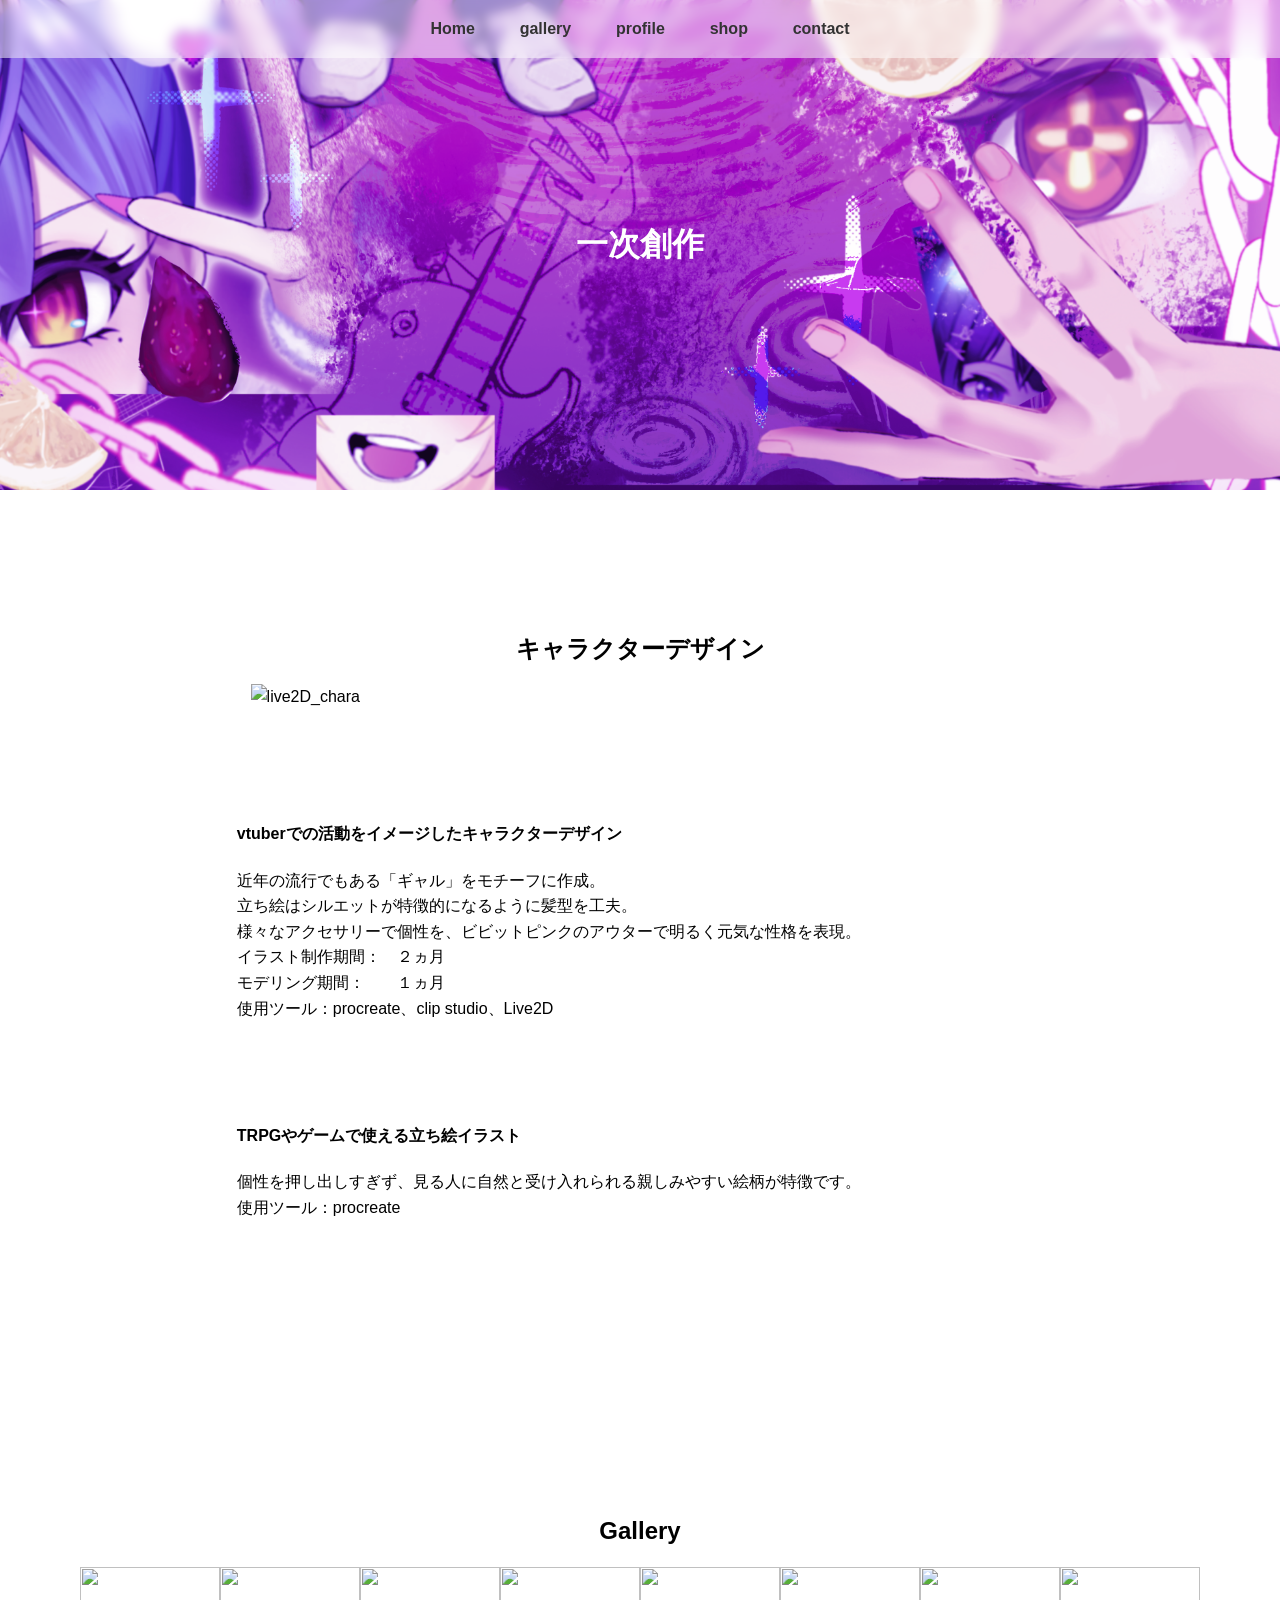
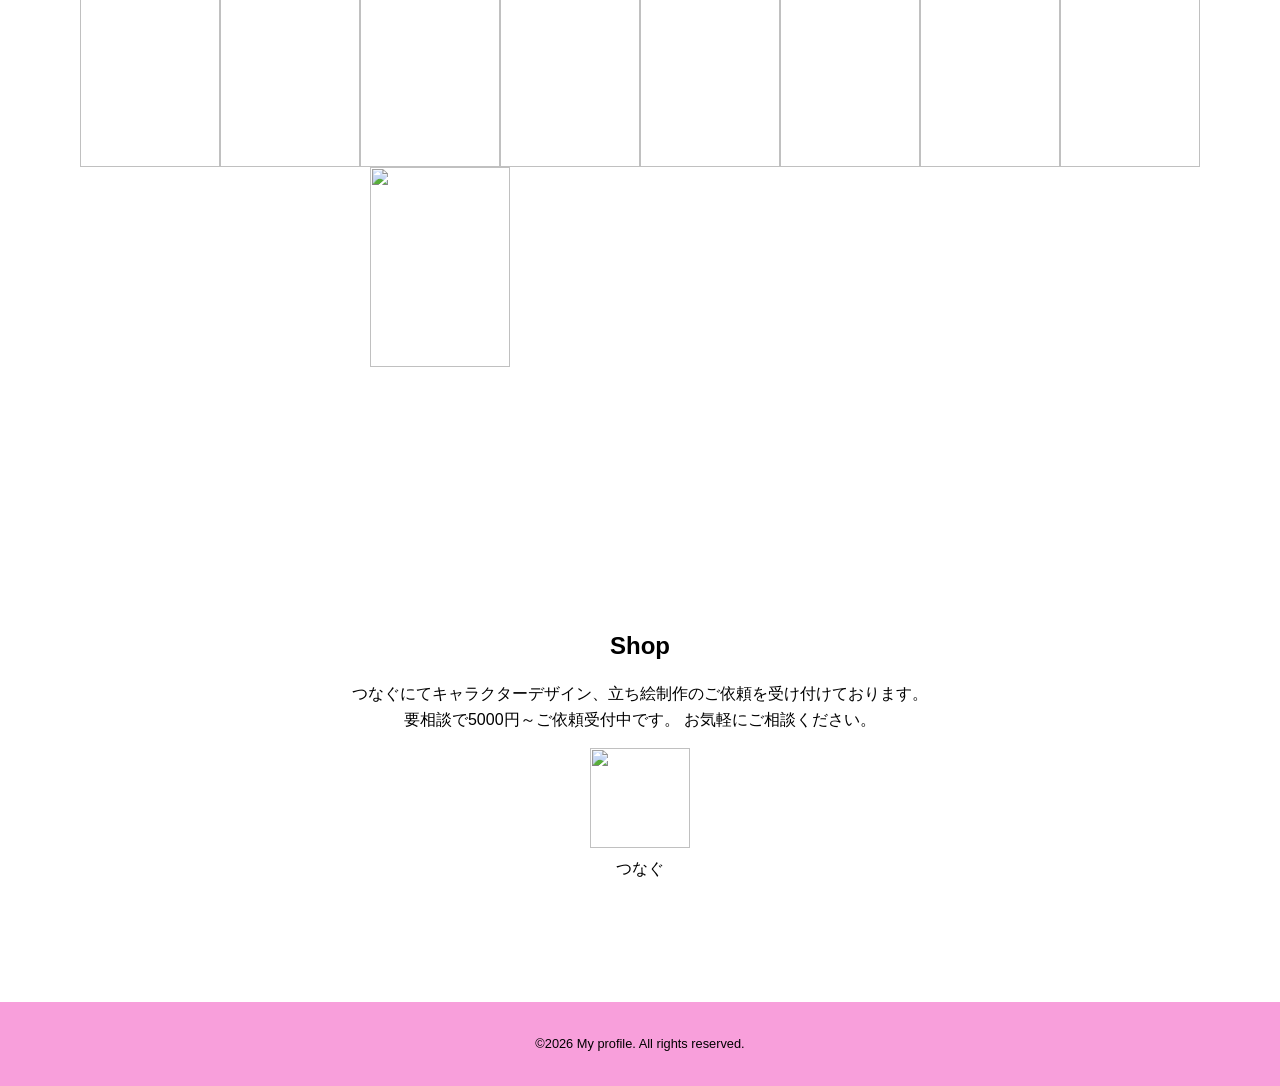
==== gallery.html @ ffe38821 "Add files via upload" ====
<!DOCTYPE html>
<html lang="en">
<head>
    <meta charset="UTF-8">
    <meta name="viewport" content="width=device-width, initial-scale=1.0">
    <title>creativity</title>
    <link rel="stylesheet" href="style-gallery.css">
</head>
<body class="gallery">
    <header id="header">
        <h1>一次創作</h1>
    </header>
        <nav class="page-nav">
            <ul>
                <li><a href="/index.html#header">Home</a></li>
                <li><a href="/index.html#gallery">gallery</a></li>
                <li><a href="/index.html#profile">profile </a></li>
                <li><a href="/index.html#ec">shop </a></li>
                <li><a href="/index.html#contact">contact</a></li>
                
            </ul>
        </nav>
    <main>
        <section id="char">
            <h2>キャラクターデザイン</h2>
                <div class="float-clear">
                    <div class="float-box">
                        <img src="https://github.com/rina123-star/gallery/blob/main/live2D_character.png?raw=true"  alt="live2D_chara">
                        <video src="https://github.com/rina123-star/gallery/raw/refs/heads/main/live2D.mov" loop autoplay muted></video>
                    </div>
                    <h4>vtuberでの活動をイメージしたキャラクターデザイン</h4>
                    <p>
                        近年の流行でもある「ギャル」をモチーフに作成。<br>
                        立ち絵はシルエットが特徴的になるように髪型を工夫。<br>
                        様々なアクセサリーで個性を、ビビットピンクのアウターで明るく元気な性格を表現。<br>
                        
                        イラスト制作期間：　２ヵ月<br>
                        モデリング期間：　　１ヵ月<br>

                        使用ツール：procreate、clip studio、Live2D
                    </p>
                </div>
                <div class="float-clear">
                    <div class="float-box">
                        <img src="https://github.com/rina123-star/gallery/blob/main/kiyoshi_sample.jpg?raw=true" alt="">
                    </div>
                    <h4>TRPGやゲームで使える立ち絵イラスト</h4>
                    <p>
                        個性を押し出しすぎず、見る人に自然と受け入れられる親しみやすい絵柄が特徴です。<br>
                        使用ツール：procreate</p>
                </div>
        </section>

        <section id="gallery">
                <h2>Gallery</h2>
                <div class="gallery-list">
                    <div class="gallery">
                        <a href="https://github.com/rina123-star/gallery/blob/main/sousaku_kiyoshi.png?raw=true">
                            <img src="https://github.com/rina123-star/gallery/blob/main/sousaku_kiyoshi.png?raw=true" alt="">
                        </a>
                    </div>
                    <div class="gallery">
                        <a href="https://github.com/rina123-star/gallery/blob/main/sousaku_usagi.png?raw=true">
                            <img src="https://github.com/rina123-star/gallery/blob/main/sousaku_usagi.png?raw=true" alt="">
                    </div>
                    <div class="gallery">
                        <a href="https://github.com/rina123-star/gallery/blob/main/live2D_chara.png?raw=true">
                            <img src="https://github.com/rina123-star/gallery/blob/main/live2D_chara.png?raw=true" alt="">
                        </a>
                    </div>
                    <div class="gallery">
                        <a href="https://github.com/rina123-star/gallery/blob/main/%E6%A9%98sample.PNG?raw=true">
                            <img src="https://github.com/rina123-star/gallery/blob/main/%E6%A9%98sample.PNG?raw=true" alt="">
                        </a>
                    </div>
                    <div class="gallery">
                        <a href="https://github.com/rina123-star/gallery/blob/main/%E6%89%89%E7%B5%B5.png?raw=true">
                            <img src="https://github.com/rina123-star/gallery/blob/main/%E6%89%89%E7%B5%B5.png?raw=true" alt="">
                        </a>
                    </div>
                    <div class="gallery">
                        <a href="https://github.com/rina123-star/gallery/blob/main/sousaku_%E7%AB%8B%E3%81%A1%E7%B5%B51_%E9%80%9A%E5%B8%B8.png?raw=true">
                            <img src="https://github.com/rina123-star/gallery/blob/main/sousaku_%E7%AB%8B%E3%81%A1%E7%B5%B51_%E9%80%9A%E5%B8%B8.png?raw=true" alt="">
                        </a>
                    </div>
                    <div class="gallery">
                        <a href="https://github.com/rina123-star/gallery/blob/main/jangle.jpg?raw=true">
                            <img src="https://github.com/rina123-star/gallery/blob/main/jangle.jpg?raw=true" alt="">
                        </a>
                    </div>
                    <div class="gallery">
                        <a href="https://github.com/rina123-star/gallery/blob/main/sousaku_kitagawa.png?raw=true">
                            <img src="https://github.com/rina123-star/gallery/blob/main/sousaku_kitagawa.png?raw=true" alt="">
                        </a>
                    </div>
                    <div class="gallery">
                        <a href="https://github.com/rina123-star/gallery/blob/main/character.png?raw=true">
                            <img src="https://github.com/rina123-star/gallery/blob/main/character.png?raw=true" alt="">
                        </a>
                    </div>
                    <div class="gallery">
                            <video src="https://github.com/rina123-star/gallery/raw/refs/heads/main/animation.mov" loop autoplay muted></video>
                    </div>
                </div>
        </section>
        <section id="ec">
            <h2>Shop</h2>
            <p>つなぐにてキャラクターデザイン、立ち絵制作のご依頼を受け付けております。<br>
               要相談で5000円～ご依頼受付中です。
               お気軽にご相談ください。
            </p>
                <div class="ec-list">
                    <div class="ec">
                        <a href="https://tsunagu.cloud/users/torizoo" target="_blank">
                        <img src="https://github.com/rina123-star/gallery/blob/main/tunagu_ICON.png?raw=true" width="100" height="100" alt="">
                        </a>
                            <div class="contact-body">
                                <p>つなぐ</p>
                            </div>
                    </div>
                </div>    
        </section>
    </main>
    <footer>
        ©2026 My profile. All rights reserved.
    </footer>
</body>
</html>
---- style-gallery.css ----
:root{
    --main:rgb(241, 65, 183); 
    --accent:rgb(192, 192, 192);
    --base:rgb(255, 255, 255);
    --gray:f5f5f5; /* 変数でカラーの指定*/
    --black:rgb(0, 0, 0);
}
*,*::before,*::after{
    box-sizing: border-box;
} /*横幅などのサイズ調整のためいれる*/
body{
    margin: 0;
    font-family: sans-serif;
    line-height: 1.6;
   /*color: rgb(133, 122, 122);*/
}
section{
    padding: clamp(60px,10vw,120px) 5vw;
} /*パディングの上下を可変60～120の間に、左右は5vwで固定*/
h2, h3{
    text-align: center;
    margin-bottom: 1rem;
    font-size: clamp(1.8rem,5vw);
}
#header{
    background-image: url(/header_3.png);
    padding: 22vh 5vw;
    background-size:  cover; /*100%画像の大きさを画面いっぱいに */
    background-repeat: no-repeat; /*画像を繰り返さない*/
    color: var(--base); /*文字の色を変数で指定*/
    text-align: center;/*中央寄せ*/
}
.page-nav{
    position:fixed;
    top: 0;
    left: 0; /*ナビの場所を左上に指定*/
    background-color: rgba(255,255,255,0.5);  /*白いヘッダーが透ける#ffffffee or 　rgba(255,255,255,0.8)でも透ける*/
    width: 100%;
    backdrop-filter: blur(6px);
}
.page-nav ul{
    display: flex; /*項目を横並びに*/
    justify-content: center; /*中央寄せ*/
    gap: 1.2rem; /*項目同士の余白を設定*/
    list-style: none;
    padding-left: 0;
}
.page-nav ul a{
    color: #333;
    text-decoration: none;
    font-weight: 600; /*中央寄せフォントを太く*/
    padding: 0.3rem 0.8rem; /*項目ごとの余白をおおきく*/
    border-radius: 6px; /*マウスを乗せたときの色の四角が角丸になる*/
    transition: background-color 0.3s; /*カーソルを乗せたとき0.3秒かけて背景色がつく*/
}
.page-nav ul a:hover{
    background-color: rgba(250, 250, 250, 0.8); /*カーソルを乗せたとき色がつく*/
}
#char{
    margin: 0 0 1rem;
}
#char h4, #char p {
    width: 70%;
    margin-left: auto;
    margin-right: auto;
    text-align: left;
}
#char .float-clear + .float-clear {
    margin-top: 5rem;
}
#char .float-box{
    width: 100%;
    display: flex; /* 横並びにして下の記述で画像を中央に */
    align-items: flex-start; /*画像と動画の上端をそろえる*/
    justify-content: center;
    gap: 30px; /*画像と画像の幅をあける*/
}
#char .float-box img{
    max-width: 45%;
    width: 50%;
    height: auto;
}
#char .float-box video{
    max-width: none;
    width: 20%;
    height: auto;
}
#gallery .gallery-list{
    display: flex;
    flex-wrap: wrap;
    justify-content: center;
}
#gallery .gallery-list .gallery{
    /*flex: 1 1 calc(25% -0.8rem);*/
    max-width: 400px;
    min-width: 140px;
}
/*カードの大きさをそろえる*/
#gallery .gallery-list .gallery img, 
#gallery .gallery-list .gallery video {
    width: 100%;
    display: block;
    transition: transform 0.3s ease; /*カーソルが乗ったら0.3秒かけておおきくなる*/
    flex-grow: 1; /*右端までアイテムを詰める*/
    object-fit: cover; /*画像の縦横比を維持*/
    height: 200px;
}

#gallery .gallery-list .gallery img:hover{
    transform: scale(1.05); /*カーソルが乗ったら1.05倍までおおきくなる*/
}
#ec{
    text-align: center;/*中央寄せ*/
}
#ec .ec-list{
    display: flex; 
    justify-content: center; 
}

#ec .contact-body p {
    margin: 0;
}
footer{
    background-color: rgb(241, 65, 183,0.5);
    text-align: center;
    padding: 2rem 5vw;
    font-size: 0.8rem;
    color: var(--black);
}
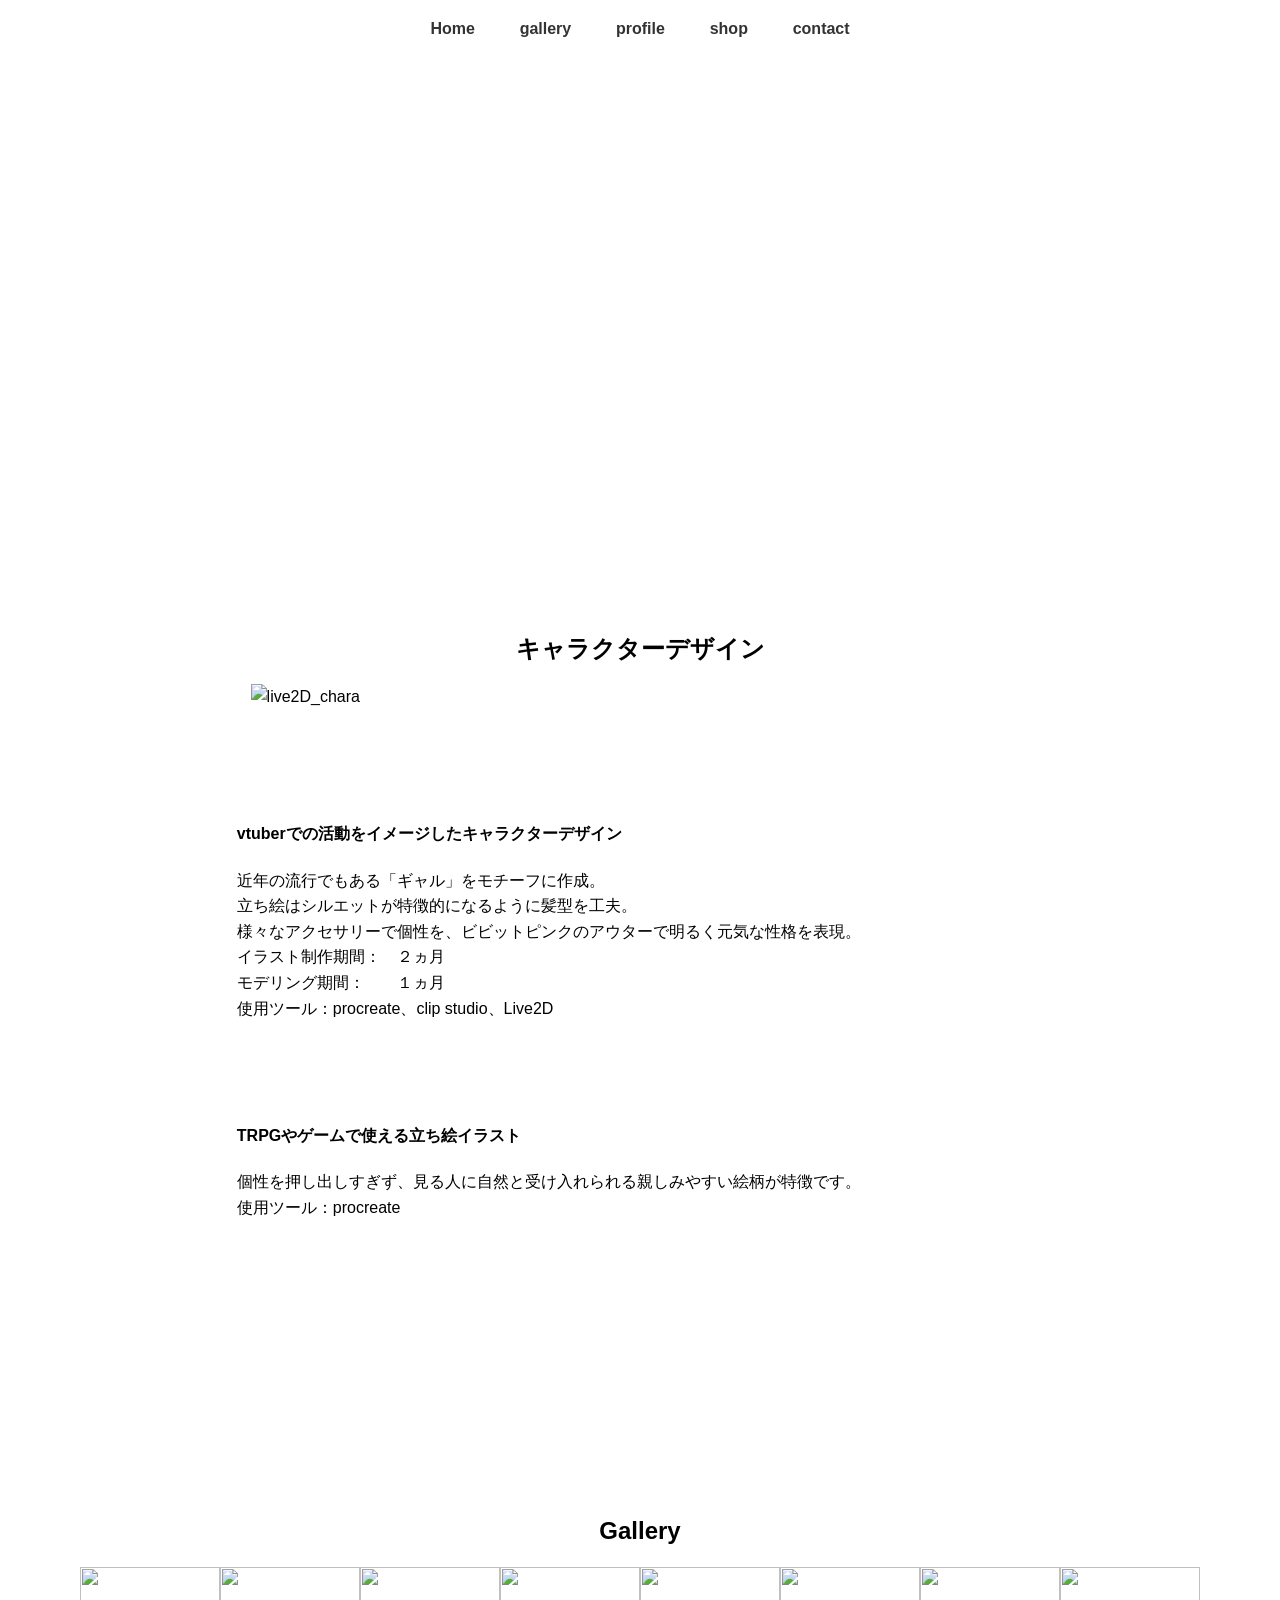
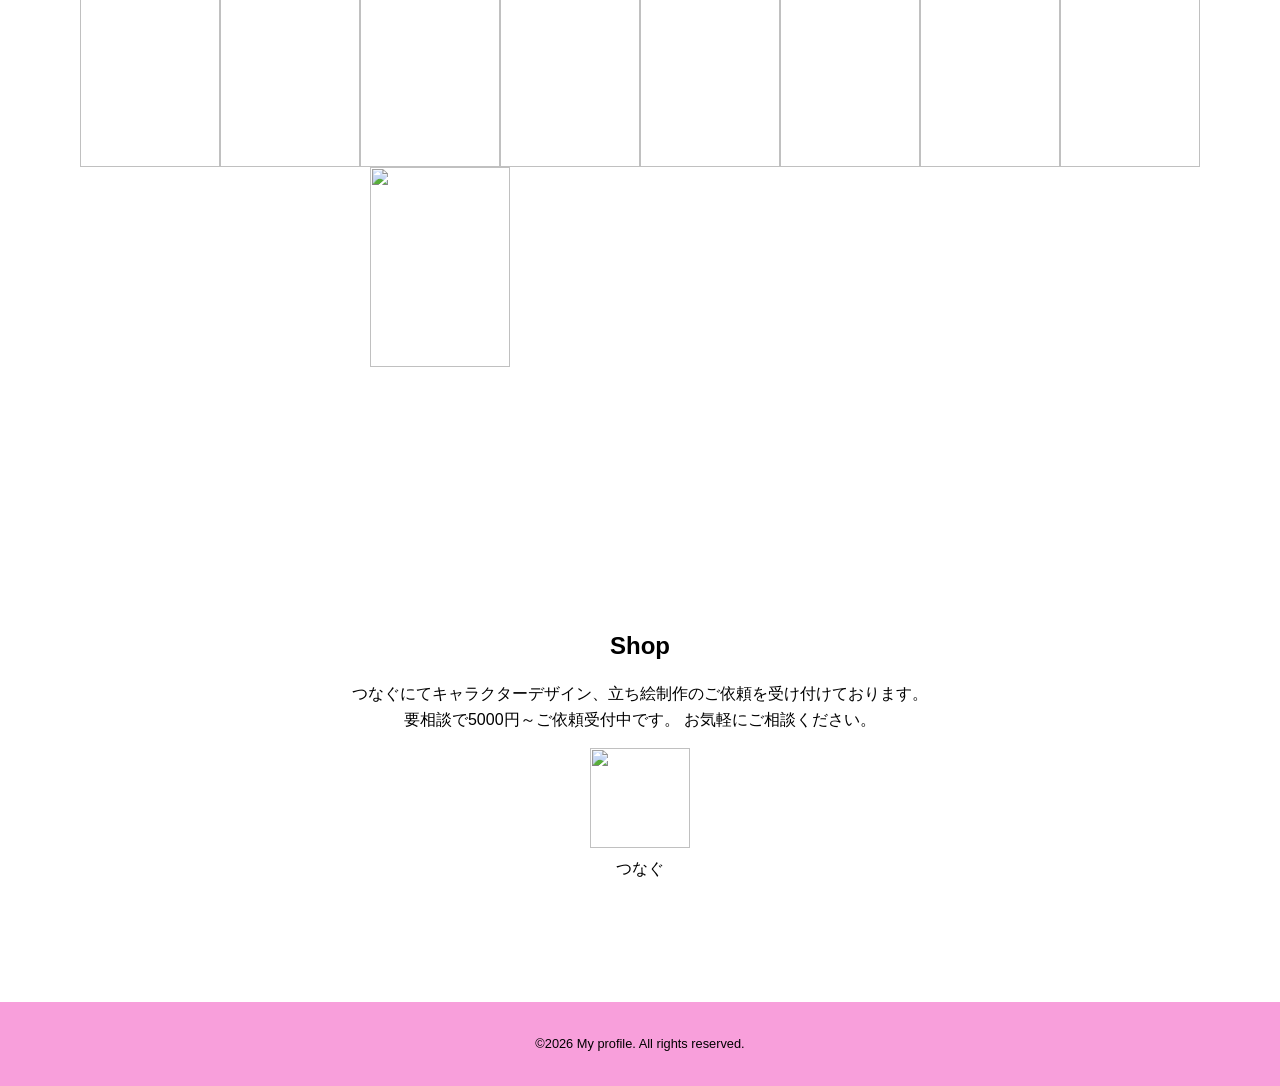
==== commit c907300a: "Update gallery.html" ====
--- a/gallery.html
+++ b/gallery.html
@@ -99,7 +99,7 @@
                         </a>
                     </div>
                     <div class="gallery">
-                            <video src="https://github.com/rina123-star/gallery/raw/refs/heads/main/animation.mov" loop autoplay muted></video>
+                            <video src="https://github.com/rina123-star/gallery/raw/refs/heads/main/animation.mov" loop autoplay muted playsinline></video>
                     </div>
                 </div>
         </section>
@@ -125,4 +125,4 @@
         ©2026 My profile. All rights reserved.
     </footer>
 </body>
-</html>+</html>
--- a/style-gallery.css
+++ b/style-gallery.css
@@ -23,7 +23,7 @@
     font-size: clamp(1.8rem,5vw);
 }
 #header{
-    background-image: url(/header_3.png);
+    background-image: url(https://github.com/rina123-star/gallery/blob/main/header_3.png?raw=true);
     padding: 22vh 5vw;
     background-size:  cover; /*100%画像の大きさを画面いっぱいに */
     background-repeat: no-repeat; /*画像を繰り返さない*/
@@ -55,6 +55,16 @@
 }
 .page-nav ul a:hover{
     background-color: rgba(250, 250, 250, 0.8); /*カーソルを乗せたとき色がつく*/
+}
+@media (max-width: 600px){
+    .page-nav ul{
+        gap: 0.3rem;
+    }
+
+    .page-nav ul a{
+        padding: 0.3rem 0.4rem;
+        font-size: 0.85rem;
+    }
 }
 #char{
     margin: 0 0 1rem;
@@ -105,7 +115,6 @@
     object-fit: cover; /*画像の縦横比を維持*/
     height: 200px;
 }
-
 #gallery .gallery-list .gallery img:hover{
     transform: scale(1.05); /*カーソルが乗ったら1.05倍までおおきくなる*/
 }
@@ -116,7 +125,6 @@
     display: flex; 
     justify-content: center; 
 }
-
 #ec .contact-body p {
     margin: 0;
 }
@@ -126,4 +134,4 @@
     padding: 2rem 5vw;
     font-size: 0.8rem;
     color: var(--black);
-}+}
